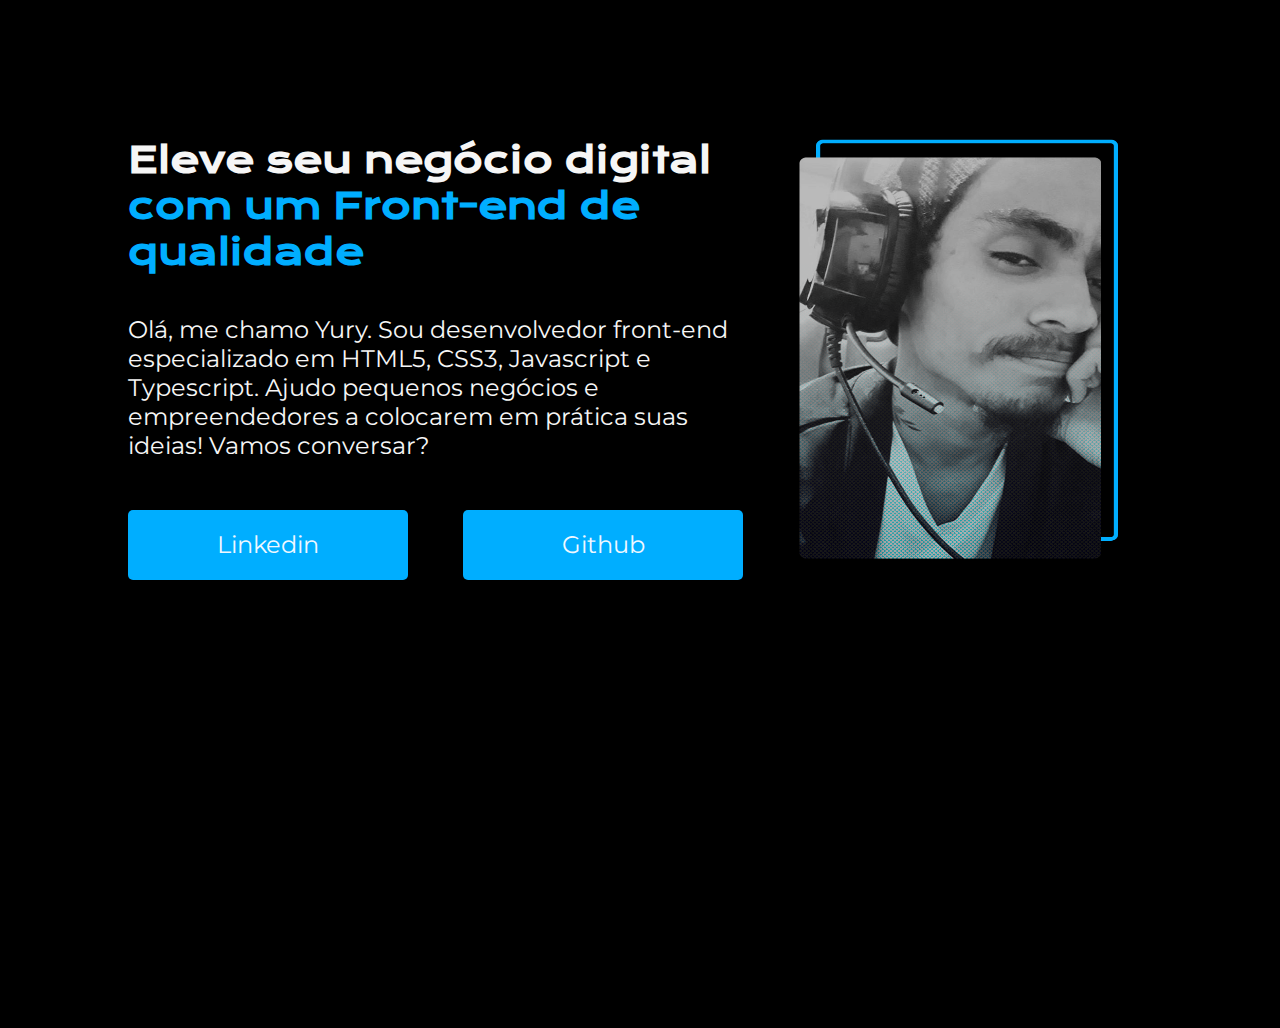
==== index.html @ be9af5fa "Arquivo bruto" ====
<!DOCTYPE html>
<html lang="pt-br">
<head>
    <meta charset="UTF-8">
    <meta http-equiv="X-UA-Compatible" content="IE=edge">
    <meta name="viewport" content="width=device-width, initial-scale=1.0">
    <title>Portifolio</title>
    <link rel="stylesheet" href="index.css">
</head>
<body>
    <header></header>
    <main class="apresentation">
        <section class="apresentation__conteudo">
            <h1 class="titulo">Eleve seu negócio digital <strong id="destaque">com um Front-end de qualidade</strong></h1>
            <p class="paragrafo">Olá, me chamo Yury. Sou desenvolvedor front-end especializado em HTML5, CSS3, Javascript e Typescript. Ajudo pequenos negócios e empreendedores a colocarem em prática suas ideias! Vamos conversar?</p>
            <div  class="apresentation__links">
                <a class="apresentation__links__link" href="https://www.linkedin.com/in/yury-henrique-ab2b67225/">Linkedin</a>
                <a class="apresentation__links__link" href="https://github.com/M1dnightCl">Github</a>
            </div>
        </section>
        <img src="Yury.png" alt="Foto de Yury Henrique" id="foto1">
    </main>
    <footer></footer>
</body>
</html>
---- index.css ----
@import url('https://fonts.googleapis.com/css2?family=Krona+One&family=Montserrat&display=swap');

* {
  margin: 0;
  padding: 0;
}

body {
  height: 100vh;
  box-sizing: border-box;
  background-color: #000000;
  color: #F6F6F6;
}

.apresentation {
  display: flex;
  align-items: center;
  justify-content: space-between;
  margin: 10%;
}

.apresentation__conteudo {
  width: 615px;
  display: flex;
  flex-direction: column;
  gap: 40px;
}

.titulo {
  font-size: 36px;
  font-family: 'Krona One', sans-serif;
}

.paragrafo {
  font-size: 24px;
  font-family: 'Montserrat', sans-serif;
}

.apresentation__links {
  display: flex;
  justify-content: space-between;
}

.apresentation__links__link {
  background-color: #00AEFF;
  text-decoration: none;
  font-style: bold;
  font-family: 'Montserrat', sans-serif;
  width: 280px; height: 50px;
  text-align: center;
  border-radius: 5px;
  font-size: 24px;
  color: aliceblue;
  padding-top: 20px;
  margin-top: 10px;
}

body {
  height: 100vh;
  box-sizing: border-box;
  background-color: #000000;
  color: #F6F6F6;
}


#destaque {
  color: #00AEFF;
}

#foto1 {
  width: 370px; height: 460px;
}
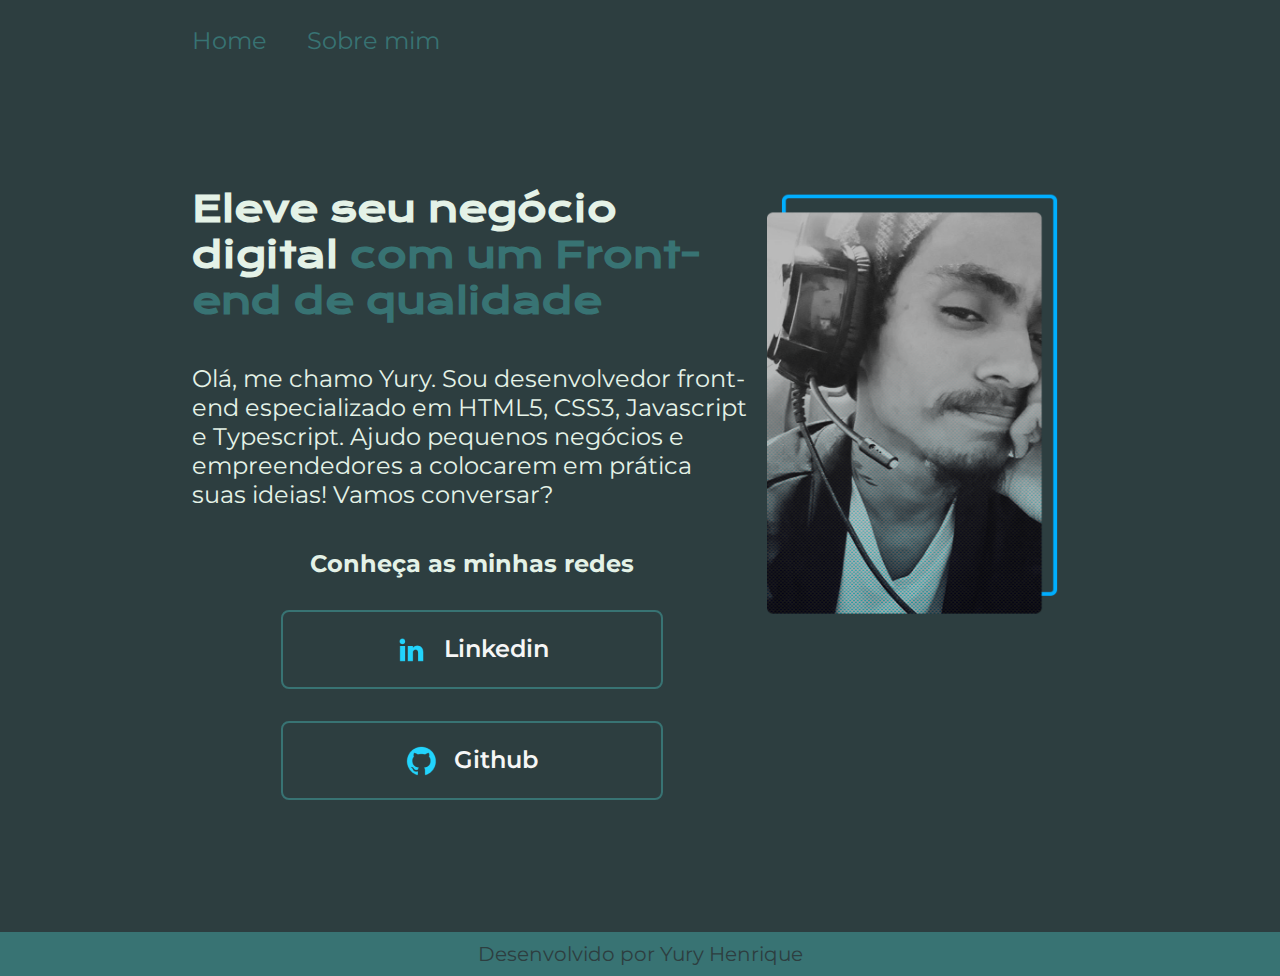
==== commit cba79243: "Alterações finais" ====
--- a/index.html
+++ b/index.html
@@ -8,18 +8,30 @@
     <link rel="stylesheet" href="index.css">
 </head>
 <body>
-    <header></header>
+    <header class="cab">
+        <nav class="cab__menu">
+            <a class="cab__menu__link" href="index.html">Home</a>
+            <a class="cab__menu__link" href="about.html">Sobre mim</a>
+        </nav>
+    </header>
     <main class="apresentation">
         <section class="apresentation__conteudo">
             <h1 class="titulo">Eleve seu negócio digital <strong id="destaque">com um Front-end de qualidade</strong></h1>
             <p class="paragrafo">Olá, me chamo Yury. Sou desenvolvedor front-end especializado em HTML5, CSS3, Javascript e Typescript. Ajudo pequenos negócios e empreendedores a colocarem em prática suas ideias! Vamos conversar?</p>
             <div  class="apresentation__links">
-                <a class="apresentation__links__link" href="https://www.linkedin.com/in/yury-henrique-ab2b67225/">Linkedin</a>
-                <a class="apresentation__links__link" href="https://github.com/M1dnightCl">Github</a>
+                <h2>Conheça as minhas redes</h2>
+                <a class="apresentation__links__link" href="https://www.linkedin.com/in/yury-henrique-ab2b67225/">
+                    <img class="teste" src="assets/linkedin.png" alt="Logo linkedin">
+                    Linkedin</a>
+                <a class="apresentation__links__link" href="https://github.com/M1dnightCl">
+                    <img src="assets/github.png" alt="Logo Github">
+                    Github</a>
             </div>
         </section>
-        <img src="Yury.png" alt="Foto de Yury Henrique" id="foto1">
+        <img src="assets/Yury.png" alt="Foto de Yury Henrique" id="foto1">
     </main>
-    <footer></footer>
+    <footer class="rodape">
+        <p>Desenvolvido por <a class="insta" href="https://www.instagram.com/yury_henriq/">Yury Henrique</a></p>
+    </footer>
 </body>
 </html>--- a/index.css
+++ b/index.css
@@ -5,25 +5,39 @@
   padding: 0;
 }
 
+:root {
+  --cor-primaria: #2D3E40;
+  --cor-secundaria: #E4F2E7;
+  --cor-terciaria: #387373;
+  --cor-hover: #97A6A0;
+}
+
 body {
   height: 100vh;
   box-sizing: border-box;
-  background-color: #000000;
-  color: #F6F6F6;
+  background-color: var(--cor-primaria);
+  color: var(--cor-secundaria);
 }
 
 .apresentation {
+    margin: 10% 15%;
+    display: flex;
+    align-items: center;
+    justify-content: space-between;
+}
+
+.apresentation2 {
+  margin: 3% 15%;
   display: flex;
   align-items: center;
   justify-content: space-between;
-  margin: 10%;
 }
 
 .apresentation__conteudo {
-  width: 615px;
-  display: flex;
-  flex-direction: column;
-  gap: 40px;
+    width: 615px;
+    display: flex;
+    flex-direction: column;
+    gap: 40px;
 }
 
 .titulo {
@@ -31,42 +45,97 @@
   font-family: 'Krona One', sans-serif;
 }
 
+h2 {
+  font-family: 'Montserrat', sans-serif;
+}
+
 .paragrafo {
   font-size: 24px;
   font-family: 'Montserrat', sans-serif;
 }
 
+.paragrafo2 {
+  font-size: 24px;
+  font-family: 'Montserrat', sans-serif;
+  text-align: justify;
+  margin: 0 0 35% 0;
+}
+
 .apresentation__links {
-  display: flex;
-  justify-content: space-between;
+    display: flex;
+    flex-direction: column;
+    justify-content: space-between;
+    align-items: center;
+    gap: 32px;
 }
 
 .apresentation__links__link {
-  background-color: #00AEFF;
-  text-decoration: none;
-  font-style: bold;
-  font-family: 'Montserrat', sans-serif;
-  width: 280px; height: 50px;
-  text-align: center;
-  border-radius: 5px;
-  font-size: 24px;
-  color: aliceblue;
-  padding-top: 20px;
-  margin-top: 10px;
+    /* background-color: #22D4FD; */
+    display: flex;
+    justify-content: center;
+    gap: 16px;
+    border: 2px solid var(--cor-terciaria);
+    width: 378px;
+    text-align: center;
+    border-radius: 8px;
+    font-size: 24px;
+    font-weight: 600;
+    padding: 21.5px 0;
+    text-decoration: none;
+    color: #F6F6F6;
+    font-family: 'Montserrat', sans-serif;
+}
+
+.apresentation__links__link:hover {
+  background-color: var(--cor-hover);
 }
 
 body {
   height: 100vh;
   box-sizing: border-box;
-  background-color: #000000;
-  color: #F6F6F6;
+  background-color: var(--cor-primaria);
+  color: var(--cor-secundaria)
 }
 
+.cab {
+  padding: 2% 0 0 15%;
+}
+
+.cab__menu {
+  display: flex;
+  gap: 40px;
+}
+
+.cab__menu__link {
+  font-family: 'Montserrat', sans-serif;
+  text-decoration: none;
+  font-size: 24px;
+  font-weight: 600px;
+  color: var(--cor-terciaria);
+}
 
 #destaque {
-  color: #00AEFF;
+  color: var(--cor-terciaria);
 }
 
 #foto1 {
   width: 370px; height: 460px;
+  margin: 0 0 18% 0;
 }
+
+.rodape {
+  background-color: var(--cor-terciaria);
+  font-family: 'Montserrat', sans-serif;
+  font-size: 20px;
+  color: var(--cor-primaria);
+  text-align: center;
+  padding: 10px;
+}
+
+.insta {
+  text-decoration: none;
+  font-family: 'Montserrat', sans-serif;
+  font-size: 20px;
+  color: var(--cor-primaria);
+  font-style: bold;
+}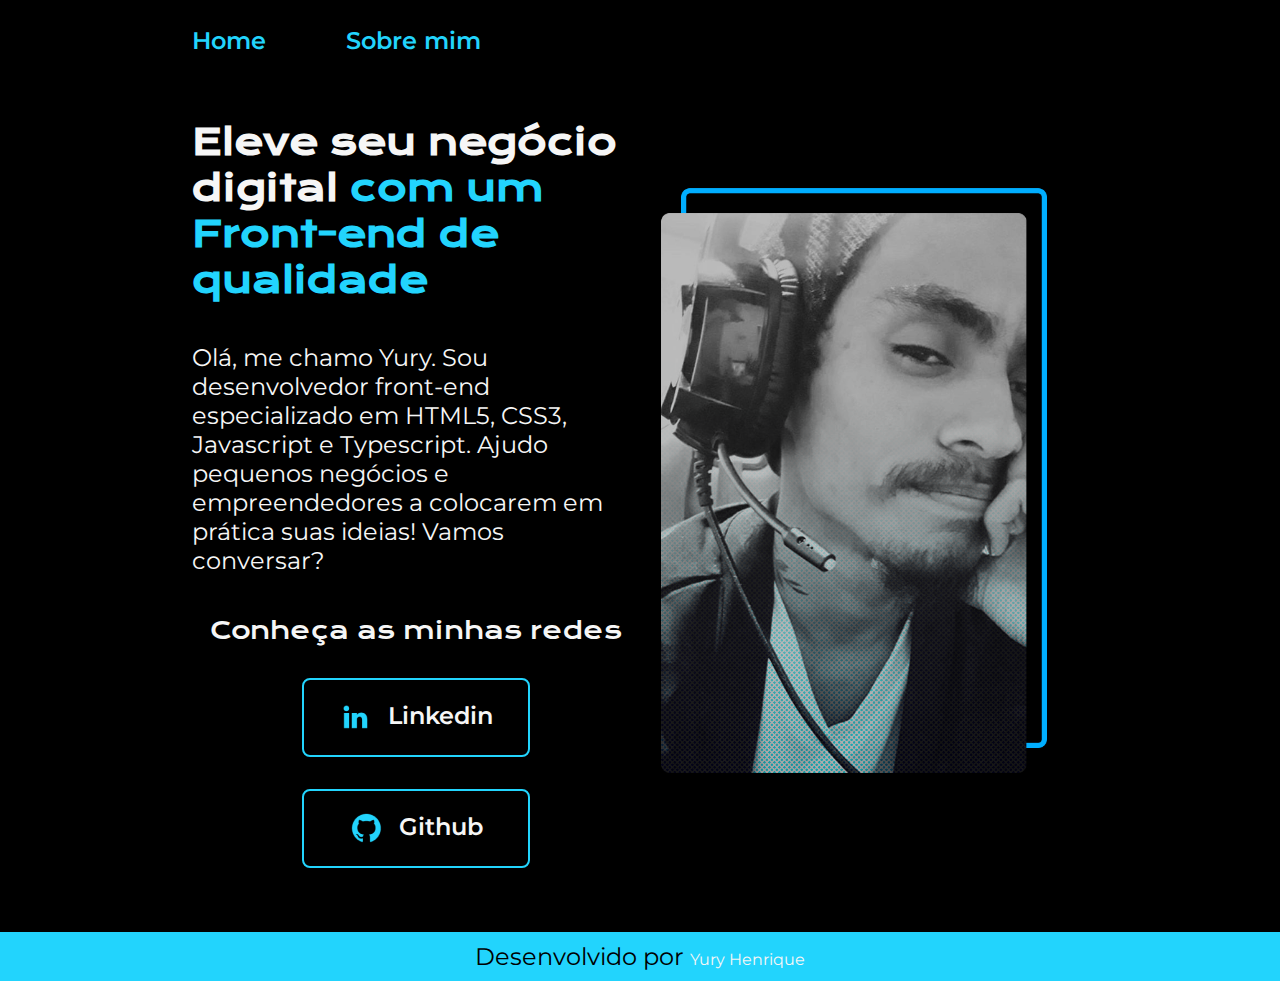
==== commit 383c3104: "arquivo final" ====
--- a/index.html
+++ b/index.html
@@ -21,14 +21,14 @@
             <div  class="apresentation__links">
                 <h2>Conheça as minhas redes</h2>
                 <a class="apresentation__links__link" href="https://www.linkedin.com/in/yury-henrique-ab2b67225/">
-                    <img class="teste" src="assets/linkedin.png" alt="Logo linkedin">
+                    <img class="teste2" src="assets/linkedin.png" alt="Logo linkedin">
                     Linkedin</a>
                 <a class="apresentation__links__link" href="https://github.com/M1dnightCl">
-                    <img src="assets/github.png" alt="Logo Github">
+                    <img class="teste2" src="assets/github.png" alt="Logo Github">
                     Github</a>
             </div>
         </section>
-        <img src="assets/Yury.png" alt="Foto de Yury Henrique" id="foto1">
+        <img class="teste" src="assets/Yury.png" alt="Foto de Yury Henrique" id="foto1">
     </main>
     <footer class="rodape">
         <p>Desenvolvido por <a class="insta" href="https://www.instagram.com/yury_henriq/">Yury Henrique</a></p>
--- a/index.css
+++ b/index.css
@@ -6,95 +6,19 @@
 }
 
 :root {
-  --cor-primaria: #2D3E40;
-  --cor-secundaria: #E4F2E7;
-  --cor-terciaria: #387373;
-  --cor-hover: #97A6A0;
+  --cor-primaria: #000000;
+  --cor-secundaria: #F6F6F6;
+  --cor-terciaria: #22D4FD;
+  --cor-hover: #272727;
+
+  --fonte-primaria: 'Krona One', sans-serif;
+  --fonte-secundaria: 'Montserrat', sans-serif;
 }
 
 body {
-  height: 100vh;
   box-sizing: border-box;
   background-color: var(--cor-primaria);
   color: var(--cor-secundaria);
-}
-
-.apresentation {
-    margin: 10% 15%;
-    display: flex;
-    align-items: center;
-    justify-content: space-between;
-}
-
-.apresentation2 {
-  margin: 3% 15%;
-  display: flex;
-  align-items: center;
-  justify-content: space-between;
-}
-
-.apresentation__conteudo {
-    width: 615px;
-    display: flex;
-    flex-direction: column;
-    gap: 40px;
-}
-
-.titulo {
-  font-size: 36px;
-  font-family: 'Krona One', sans-serif;
-}
-
-h2 {
-  font-family: 'Montserrat', sans-serif;
-}
-
-.paragrafo {
-  font-size: 24px;
-  font-family: 'Montserrat', sans-serif;
-}
-
-.paragrafo2 {
-  font-size: 24px;
-  font-family: 'Montserrat', sans-serif;
-  text-align: justify;
-  margin: 0 0 35% 0;
-}
-
-.apresentation__links {
-    display: flex;
-    flex-direction: column;
-    justify-content: space-between;
-    align-items: center;
-    gap: 32px;
-}
-
-.apresentation__links__link {
-    /* background-color: #22D4FD; */
-    display: flex;
-    justify-content: center;
-    gap: 16px;
-    border: 2px solid var(--cor-terciaria);
-    width: 378px;
-    text-align: center;
-    border-radius: 8px;
-    font-size: 24px;
-    font-weight: 600;
-    padding: 21.5px 0;
-    text-decoration: none;
-    color: #F6F6F6;
-    font-family: 'Montserrat', sans-serif;
-}
-
-.apresentation__links__link:hover {
-  background-color: var(--cor-hover);
-}
-
-body {
-  height: 100vh;
-  box-sizing: border-box;
-  background-color: var(--cor-primaria);
-  color: var(--cor-secundaria)
 }
 
 .cab {
@@ -103,39 +27,158 @@
 
 .cab__menu {
   display: flex;
+  gap: 80px;
+}
+
+.cab__menu__link {
+  font-family: var(--fonte-secundaria);
+  font-size: 1.5rem;
+  font-weight: 600;
+  color: var(--cor-terciaria);
+  text-decoration: none;
+}
+
+.apresentation {
+  padding: 5% 15%;
+  display: flex;
+  align-items: center;
+  justify-content: space-between;
+}
+
+.apresentation2 {
+  margin: 0 15%;
+  display: flex;
+  align-items: center;
+  justify-content: space-between;
+}
+
+.apresentation__conteudo {
+  width: 50%;
+  display: flex;
+  flex-direction: column;
   gap: 40px;
 }
 
-.cab__menu__link {
-  font-family: 'Montserrat', sans-serif;
-  text-decoration: none;
-  font-size: 24px;
-  font-weight: 600px;
-  color: var(--cor-terciaria);
+.titulo {
+  font-size: 2.25rem;
+  font-family: var(--fonte-primaria);
 }
 
+h2 {
+  font-family: var(--fonte-primaria);
+  font-weight: 400;
+  font-size: 1.5rem;
+}
+
+.paragrafo {
+  font-size: 1.5rem;
+  font-family: var(--fonte-secundaria);
+}
+
+
+.paragrafo2 {
+  font-size: 1.5rempx;
+  font-family: 'Montserrat', sans-serif;
+  text-align: justify;
+  margin: 0 0 35% 0;
+}
+
+.apresentation__links {
+  display: flex;
+  flex-direction: column;
+  justify-content: space-between;
+  align-items: center;
+  gap: 32px;
+}
+
+.apresentation__links__link {
+  display: flex;
+  justify-content: center;
+  gap: 16px;
+  border: 2px solid var(--cor-terciaria);
+  width: 50%;
+  text-align: center;
+  border-radius: 8px;
+  font-size: 1.5rem;
+  font-weight: 600;
+  padding: 21.5px 0;
+  text-decoration: none;
+  color: var(--cor-secundaria);
+  font-family: var(--fonte-secundaria);
+}
+
+.apresentation__links__link:hover {
+  background-color: var(--cor-hover);
+}
 #destaque {
   color: var(--cor-terciaria);
 }
 
 #foto1 {
-  width: 370px; height: 460px;
-  margin: 0 0 18% 0;
+  width: 50%;
 }
 
 .rodape {
+  color: var(--cor-primaria);
   background-color: var(--cor-terciaria);
-  font-family: 'Montserrat', sans-serif;
-  font-size: 20px;
-  color: var(--cor-primaria);
+  padding: 10px;
   text-align: center;
-  padding: 10px;
+  font-family: var(--fonte-secundaria);
+  font-size: 1.5rem;
+  font-weight: 400;
 }
 
 .insta {
   text-decoration: none;
   font-family: 'Montserrat', sans-serif;
-  font-size: 20px;
-  color: var(--cor-primaria);
+  font-size: 1rem;
+  color: var(--cor-secundaria);
   font-style: bold;
-}+}
+
+@media (max-width: 1200px) {
+  .apresentation {
+    flex-direction: column-reverse;
+  }
+
+  .apresentation__conteudo {
+    width: auto;
+  }
+  .cab {
+    padding: 10%;
+  }
+  .cab__menu {
+    justify-content: center;
+  }
+  .titulo {
+    font-size: 1.55rem;
+    font-family: var(--fonte-primaria);
+  }
+
+  .apresentation__links__link {
+    border: 2px solid var(--cor-terciaria);
+    width: 70%;
+  }
+
+  .apresentation__links {
+    display: flex;
+    justify-content: center;
+    align-items: center;
+    text-align: center;
+  }
+
+  .paragrafo {
+    font-size: 19px;
+  }
+
+  .rodape {
+    color: var(--cor-primaria);
+    background-color: var(--cor-terciaria);
+    padding: 2%;
+    text-align: center;
+    font-family: var(--fonte-secundaria);
+    font-size: 1rem;
+    font-weight: 400;
+  }
+
+}
